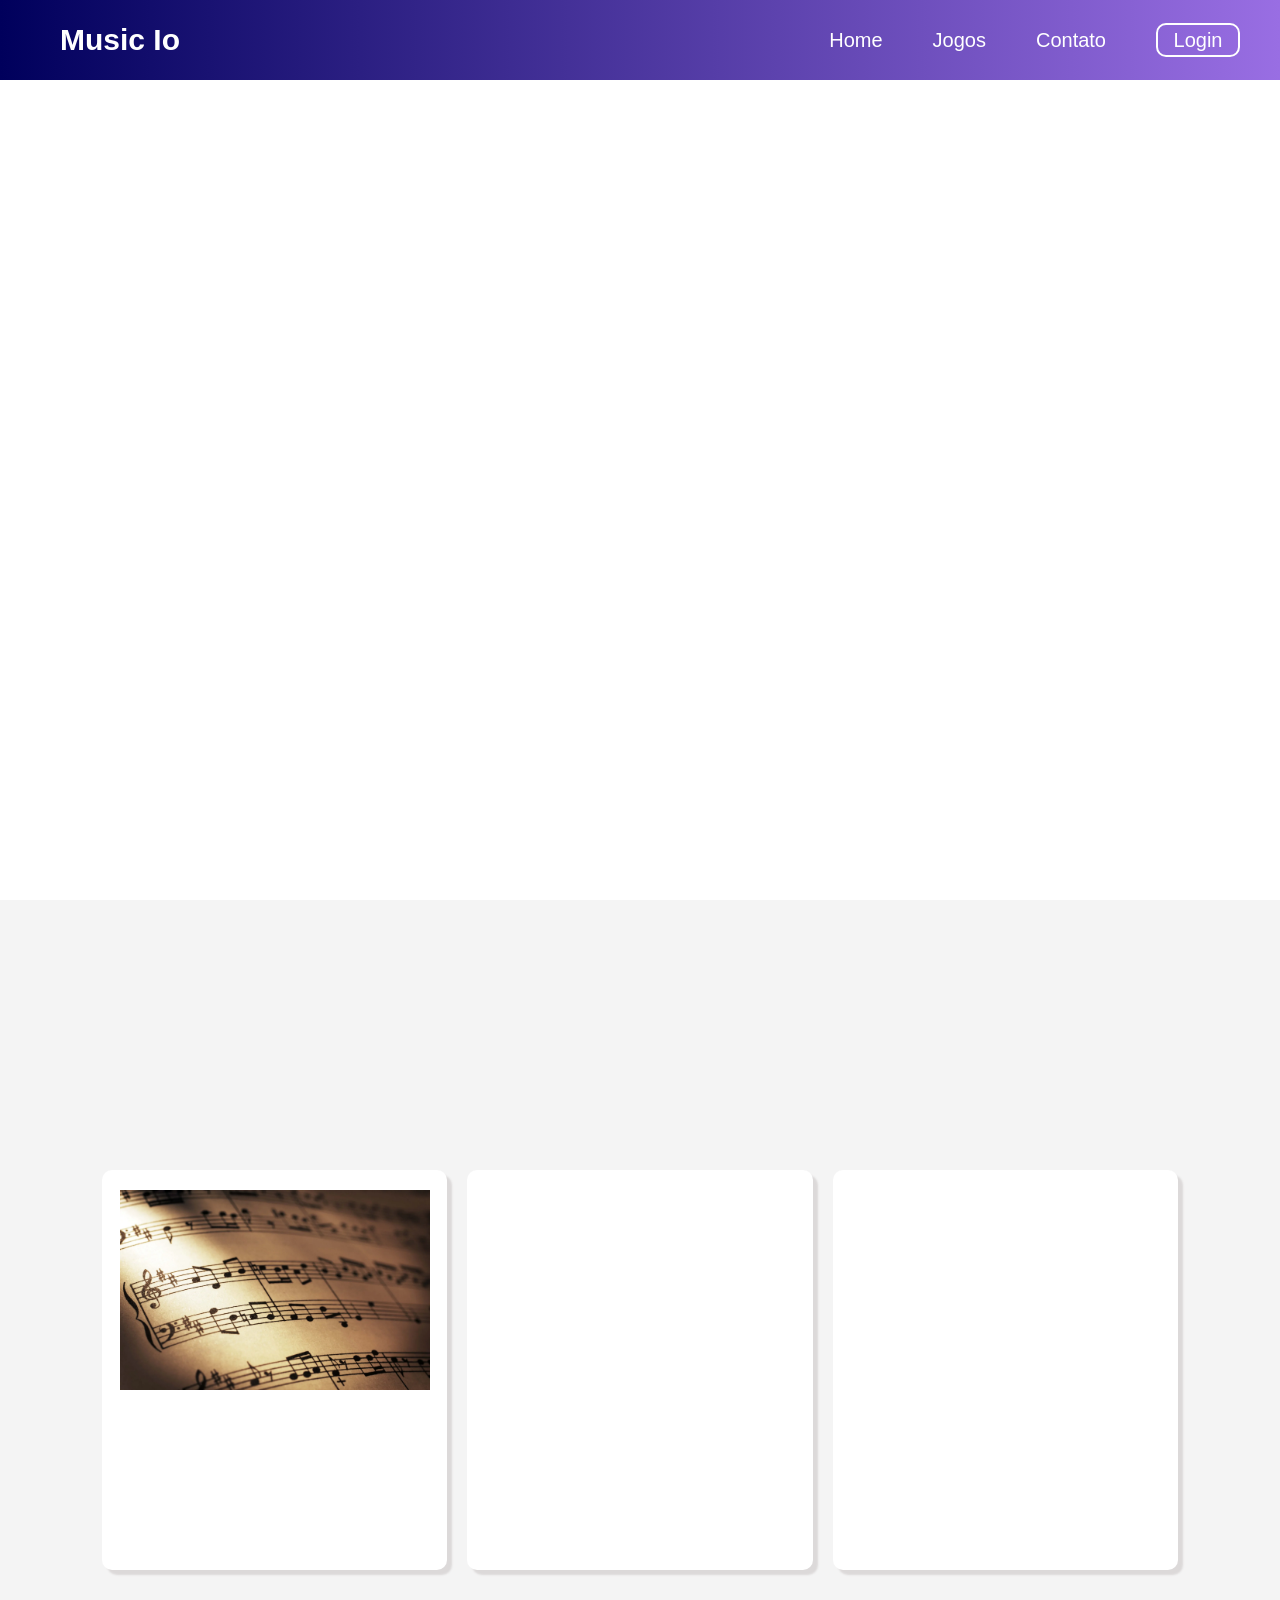
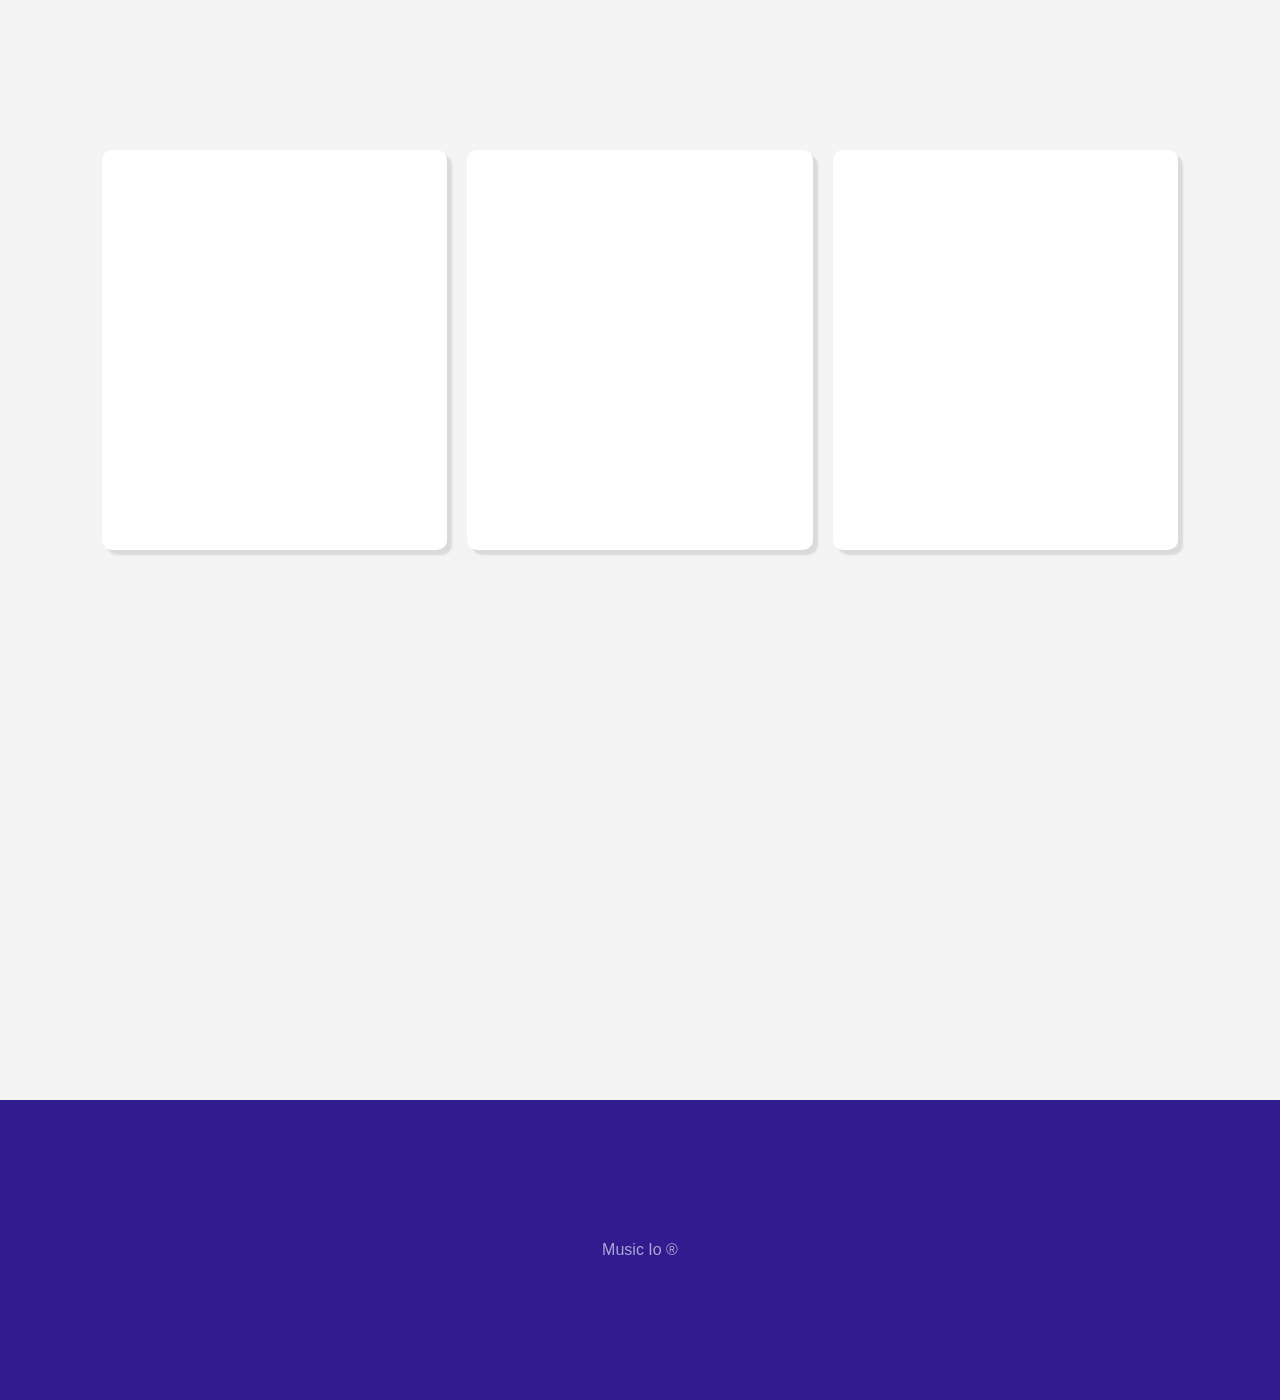
==== Muisc_Io/public/assents/index.html @ 6c70ef9f "Adicionando parte do Index com CSS" ====
<!DOCTYPE html>
<html lang="en">

<head>
    <meta charset="UTF-8">
    <meta name="viewport" content="width=device-width, initial-scale=1.0">
    <title>Document</title>
    <link rel="stylesheet" href="styles/index_style.css" />
</head>

<body>

    <div class="header">
        <div class="titulo">Music Io</div>
        <ul class="navbar">
            <li>
                <a href="">Home</a>
            </li>
            <li>
                <a href="">Jogos</a>
                </a>
            </li>
            <li>
                <a href="">Contato</a>
            </li>
            <li class="botaoLogin">
                <a href="">Login</a>
            </li>
        </ul>
    </div>

    <div class="banner">
        <div class="fraseBanner">
            <p>Tocar uma nota errada é <span>insignificante</span>; tocar sem paixão é <span>imperdoável</span></p>
            <a>- Beethoven</a>
        </div>
    </div>

    <div class="informations">

        <div class="container1">

            <div class="box caixa1"><img src="" alt="">
                <div class="imagem1"></div>
                <div class="tituloBox">
                    <!-- <p>O que é a Musica?</p>-->
                </div>
                <!--<div class="conteudo">A musica está presente em todos os momentos da vida! Aprenda e explore esse
                    universo!</div>-->
            </div>


            <div class="box caixa2"><img src="" alt=""></div>
            <div class="box caixa3"><img src="" alt=""></div>

        </div>

        <div class="container2">

            <div class="box caixa4"><img src="" alt=""></div>
            <div class="box caixa5"><img src="" alt=""></div>
            <div class="box caixa6"><img src="" alt=""></div>

        </div>
    </div>

    <div class="footer">Music Io ®</div>

</body>

</html>
---- Muisc_Io/public/assents/styles/index_style.css ----
* {

    margin: 0%;
    padding: 0%;
    font-family: Arial, Helvetica, sans-serif;
}

.header {
    display: flex;
    margin: 0;
    background-image: linear-gradient(to right, #00005c, #996ee3);
    /*Cor em Destaque: #583ac6*/
    width: 100%;
    justify-content: space-between;
    height: 80px;

    position: fixed;
}

.titulo {

    display: flex;
    justify-content: flex-start;
    font-size: 30px;
    color: white;
    font-weight: bold;
    align-items: center;
    padding-left: 60px;
}

.navbar {

    display: flex;
    flex-direction: row;
    align-items: center;
    padding-right: 40px;
    justify-content: space-between;
    gap: 50px;

    

}

.navbar a {

    color: white;

    text-decoration: none;
    font-size: 20px;
}

.navbar a:hover {

    transition: 0.5s;
    font-weight: bold;
    font-size: 22px;
}

.navbar li {

    list-style: none;

}

.botaoLogin {

    padding: 0;
    display: flex;
    align-items: center;
    justify-content: center;

    height: 30px;
    width: 80px;

    border: solid, 2px;
    border-color: white;
    border-radius: 10px;

}



/* Banner*/

.banner {
    display: flex;
    width: 100%;
    height: 100vh;

    background-image: url('../icons/images/performer-songwriter-singing-new-tracks-his-electro-acoustic-guitar.jpg');
    background-size: cover;
    background-position: center;

    align-items: center;
    justify-content: flex-start;

}

.fraseBanner {

    color: rgba(255, 255, 255, 0.923);
    font-size: 40px;
    padding: 40%;

}

.fraseBanner span {

    color: white;
    font-weight: bolder;
}

.fraseBanner a {
    display: flex;

    font-size: 18px;
    color: rgba(255, 255, 255, 0.81);

    justify-content: flex-start;

    margin-top: 10px;

}

/* conteudo*/

.informations {

    height: 200vh;
    padding-left: 8%;
    padding-right: 8%;
    background-color: #f2f2f2d6;

}

.container1, .container2 {
    display: flex;
    flex-direction: row;
    justify-content: space-between;
    gap: 20px;
    
}


.container1{

    padding-top: 30vh;
}
.container2{

    padding-top: 20vh;
}
.box {


    width: 450px;
    height: 400px;
    background-color: rgb(255, 255, 255);
    border-radius: 10px;
    box-shadow: 5px 5px 2px rgb(220, 217, 217);

}

.container1 :hover {

    transition: 0.5s;
    width: 480px;
    height: 430px;
    
}

.container2 :hover {

    transition: 0.5s;
    width: 480px;
    height: 430px;

}

.caixa1{
    
    display: flex;
    justify-content: center;
}

.imagem1{

    display: flex;
    background-image: url('../icons/images/o_que_e_musica.webp');
    background-size: cover;
    width: 90%;
    height: 50%;
    justify-content: center;    
    margin: 20px 5px 5px 5px;

}

.tituloBox{

    display: flex;
    align-items: flex-end;
    height: 40vh;

    color: black;
}

.footer {

    height: 300px;
    width: 100%;

    background-color: #301b8f;
    color: rgba(255, 255, 255, 0.607);

    display: flex;
    justify-content: center;
    align-items: center;
}

/*
    - Quiz
    - Ditado Ritmico
    - Adivinhe a nota
*/
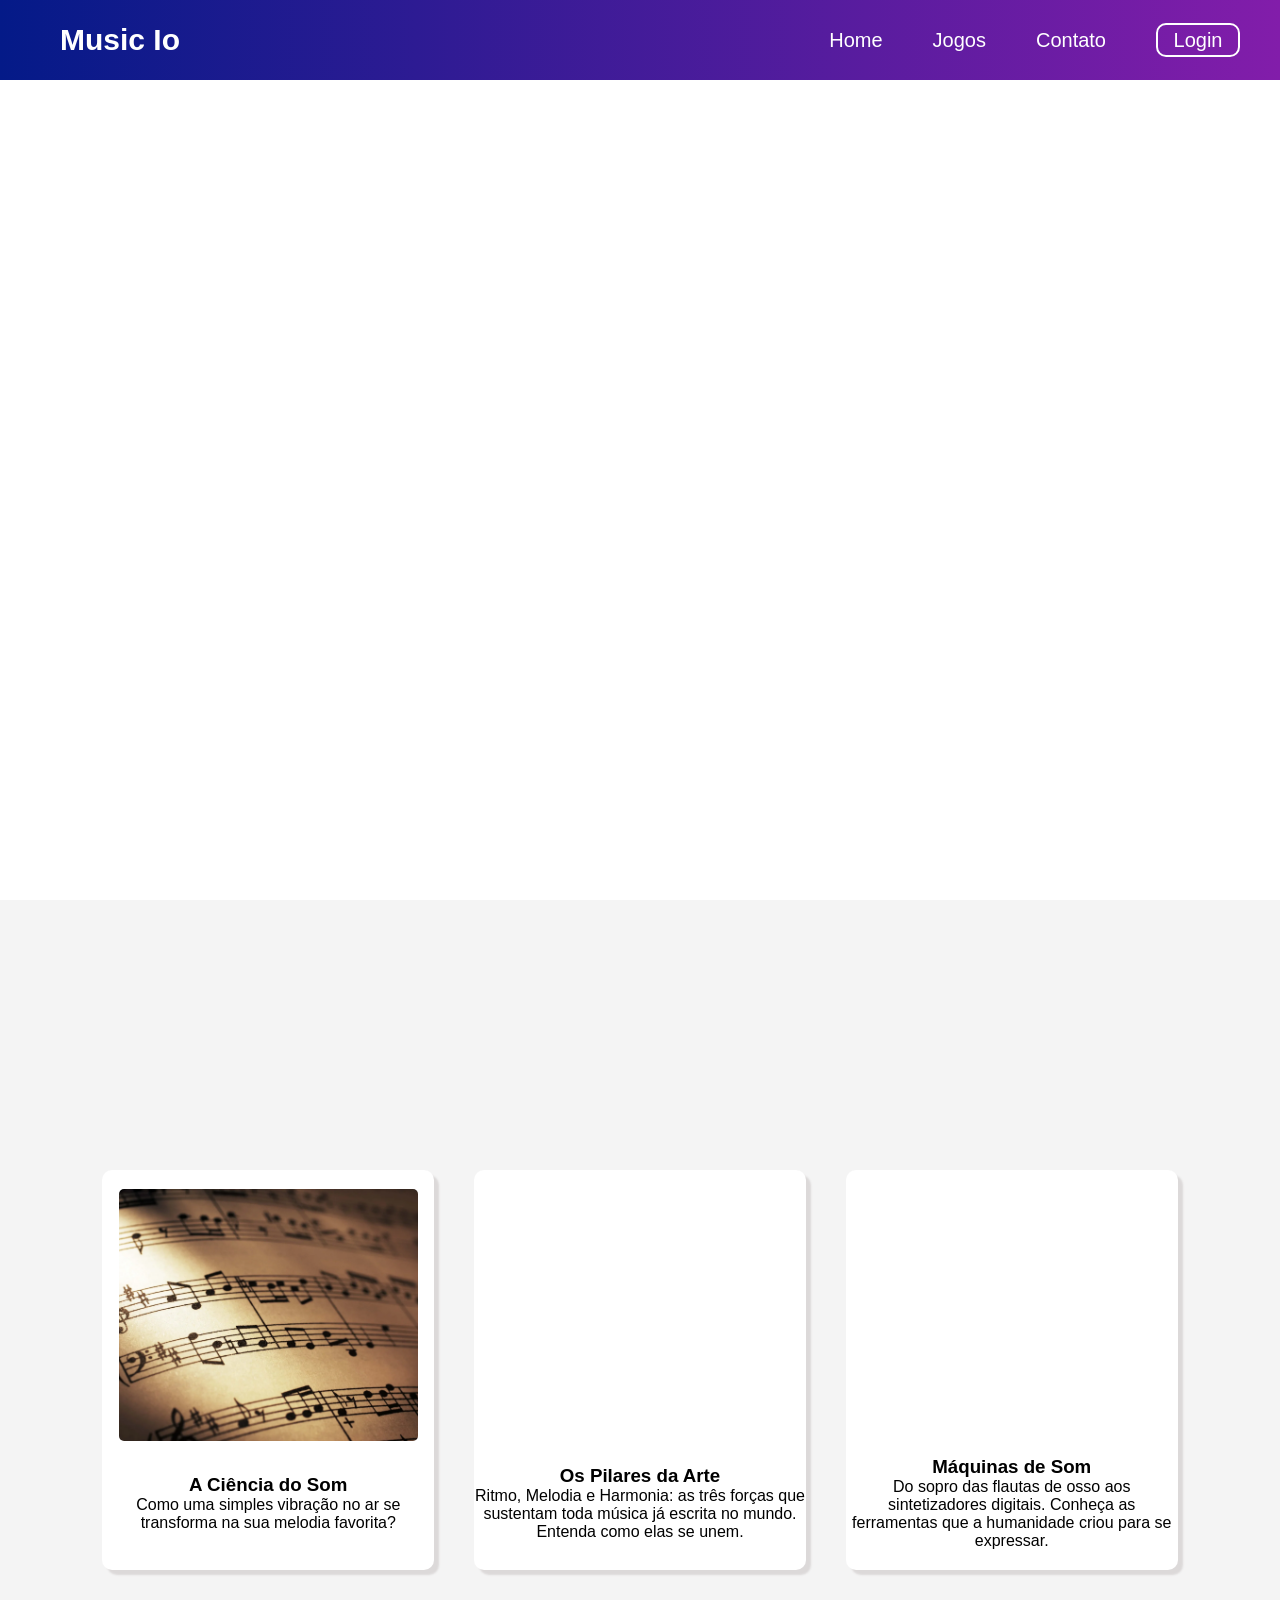
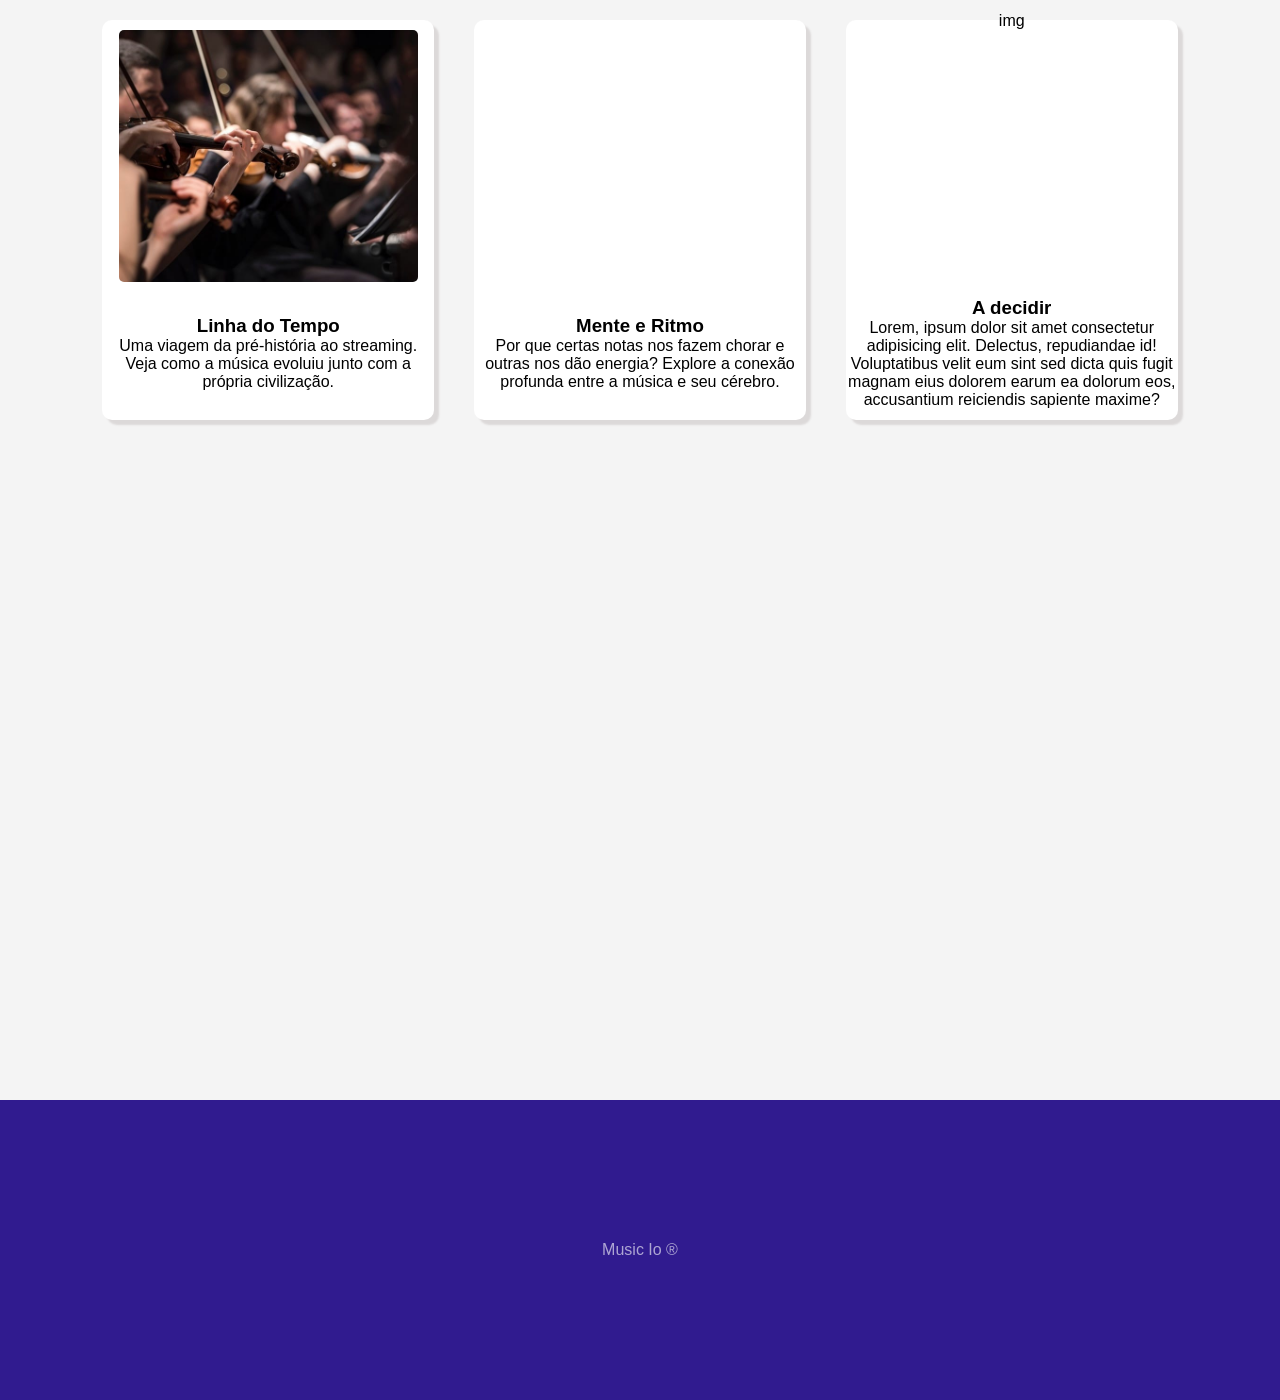
==== commit ca1ca28e: "Adicionando a estrutura das Boxes junto com os textos" ====
--- a/Muisc_Io/public/assents/index.html
+++ b/Muisc_Io/public/assents/index.html
@@ -40,26 +40,63 @@
 
         <div class="container1">
 
-            <div class="box caixa1"><img src="" alt="">
-                <div class="imagem1"></div>
-                <div class="tituloBox">
-                    <!-- <p>O que é a Musica?</p>-->
+            <div class="box caixa">
+                <div class="imagem">
+                    <img src="../assents/icons/images/o_que_e_musica.webp" alt="">
                 </div>
-                <!--<div class="conteudo">A musica está presente em todos os momentos da vida! Aprenda e explore esse
-                    universo!</div>-->
+                <div class="conteudo-box">
+                    <h3>A Ciência do Som</h3>
+                    <p>Como uma simples vibração no ar se transforma na sua melodia favorita?</p>
+                </div>
             </div>
 
 
-            <div class="box caixa2"><img src="" alt=""></div>
-            <div class="box caixa3"><img src="" alt=""></div>
+            <div class="box caixa">
+                <div class="imagem"></div>
+                <div class="conteudo-box">
+                    <h3>Os Pilares da Arte</h3>
+                    <p>Ritmo, Melodia e Harmonia: as três forças que sustentam toda música já escrita no mundo. Entenda como elas se unem.</p>
+                </div>
+            </div>
+
+
+            <div class="box caixa">
+                <div class="imagem"></div>
+                <div class="conteudo-box">
+                    <h3>Máquinas de Som</h3>
+                    <p>Do sopro das flautas de osso aos sintetizadores digitais. Conheça as ferramentas que a humanidade criou para se expressar.</p>
+                </div>
+            </div>
 
         </div>
 
         <div class="container2">
 
-            <div class="box caixa4"><img src="" alt=""></div>
-            <div class="box caixa5"><img src="" alt=""></div>
-            <div class="box caixa6"><img src="" alt=""></div>
+            <div class="box caixa">
+                <div class="imagem"><img src="../assents/icons/images/a-evolucao-da-musica-pela-historia-20221007143620.jpg.jpg" alt=""></div>
+                <div class="conteudo-box">
+                    <h3>Linha do Tempo</h3>
+                    <p>Uma viagem da pré-história ao streaming. Veja como a música evoluiu junto com a própria civilização.</p>
+                </div>
+            </div>
+
+
+            <div class="box caixa">
+                <div class="imagem"></div>
+                <div class="conteudo-box">
+                    <h3>Mente e Ritmo</h3>
+                    <p>Por que certas notas nos fazem chorar e outras nos dão energia? Explore a conexão profunda entre a música e seu cérebro.</p>
+                </div>
+            </div>
+
+
+            <div class="box caixa">
+                <div class="imagem">img</div>
+                <div class="conteudo-box">
+                    <h3>A decidir</h3>
+                    <p>Lorem, ipsum dolor sit amet consectetur adipisicing elit. Delectus, repudiandae id! Voluptatibus velit eum sint sed dicta quis fugit magnam eius dolorem earum ea dolorum eos, accusantium reiciendis sapiente maxime?</p>
+                </div>
+            </div>
 
         </div>
     </div>
--- a/Muisc_Io/public/assents/styles/index_style.css
+++ b/Muisc_Io/public/assents/styles/index_style.css
@@ -8,13 +8,15 @@
 .header {
     display: flex;
     margin: 0;
-    background-image: linear-gradient(to right, #00005c, #996ee3);
+    background-image: linear-gradient(to left, #821daa, #041a88);
     /*Cor em Destaque: #583ac6*/
     width: 100%;
     justify-content: space-between;
     height: 80px;
 
     position: fixed;
+    z-index: 999;
+    /*define a ordem de profundidade dos elementos*/
 }
 
 .titulo {
@@ -37,7 +39,7 @@
     justify-content: space-between;
     gap: 50px;
 
-    
+
 
 }
 
@@ -133,76 +135,88 @@
 
 }
 
-.container1, .container2 {
+.container1,
+.container2 {
     display: flex;
     flex-direction: row;
     justify-content: space-between;
-    gap: 20px;
+    gap: 40px;
+
+}
+
+
+.container1 {
+
+    padding-top: 30vh;
+}
+
+.container2 {
+
     
-}
-
-
-.container1{
-
-    padding-top: 30vh;
-}
-.container2{
-
-    padding-top: 20vh;
-}
+    padding-top: 50px;
+}
+
 .box {
 
-
+    display: flex;
+    flex-direction: column;
+    align-items: center;
     width: 450px;
     height: 400px;
     background-color: rgb(255, 255, 255);
     border-radius: 10px;
     box-shadow: 5px 5px 2px rgb(220, 217, 217);
-
-}
-
-.container1 :hover {
-
-    transition: 0.5s;
-    width: 480px;
-    height: 430px;
+    transition: all 0.5s ease-in-out;
+
+
+
+}
+
+.container1 .box:hover,
+.container2 .box:hover {
+
+
+    transform: scale(1.10);
+    box-shadow: 10px 10px 15px rgba(0, 0, 0, 0.1);
+
+}
+
+.caixa {
+
+    display: flex;
+    justify-content: center;
+}
+
+.imagem{
+
+    display: flex;
+    background-size: cover;
+    width: 95%;
+    min-height: 70%;
+    justify-content: center;
+    margin: 0px 5px 5px 5px;
     
-}
-
-.container2 :hover {
-
-    transition: 0.5s;
-    width: 480px;
-    height: 430px;
-
-}
-
-.caixa1{
+
+}
+
+.imagem img {
+    width: 95%;
+    height: 90%;
+    object-fit: cover;
+    border-radius: 5px;
+    }
+
+
+.conteudo-box {
+    display: flex;
+    justify-content: center;
+    align-items: center;
+    text-align: center;
+    flex-direction: column;
     
-    display: flex;
-    justify-content: center;
-}
-
-.imagem1{
-
-    display: flex;
-    background-image: url('../icons/images/o_que_e_musica.webp');
-    background-size: cover;
-    width: 90%;
-    height: 50%;
-    justify-content: center;    
-    margin: 20px 5px 5px 5px;
-
-}
-
-.tituloBox{
-
-    display: flex;
-    align-items: flex-end;
-    height: 40vh;
-
-    color: black;
-}
+    padding-bottom: 20px;
+}
+
 
 .footer {
 
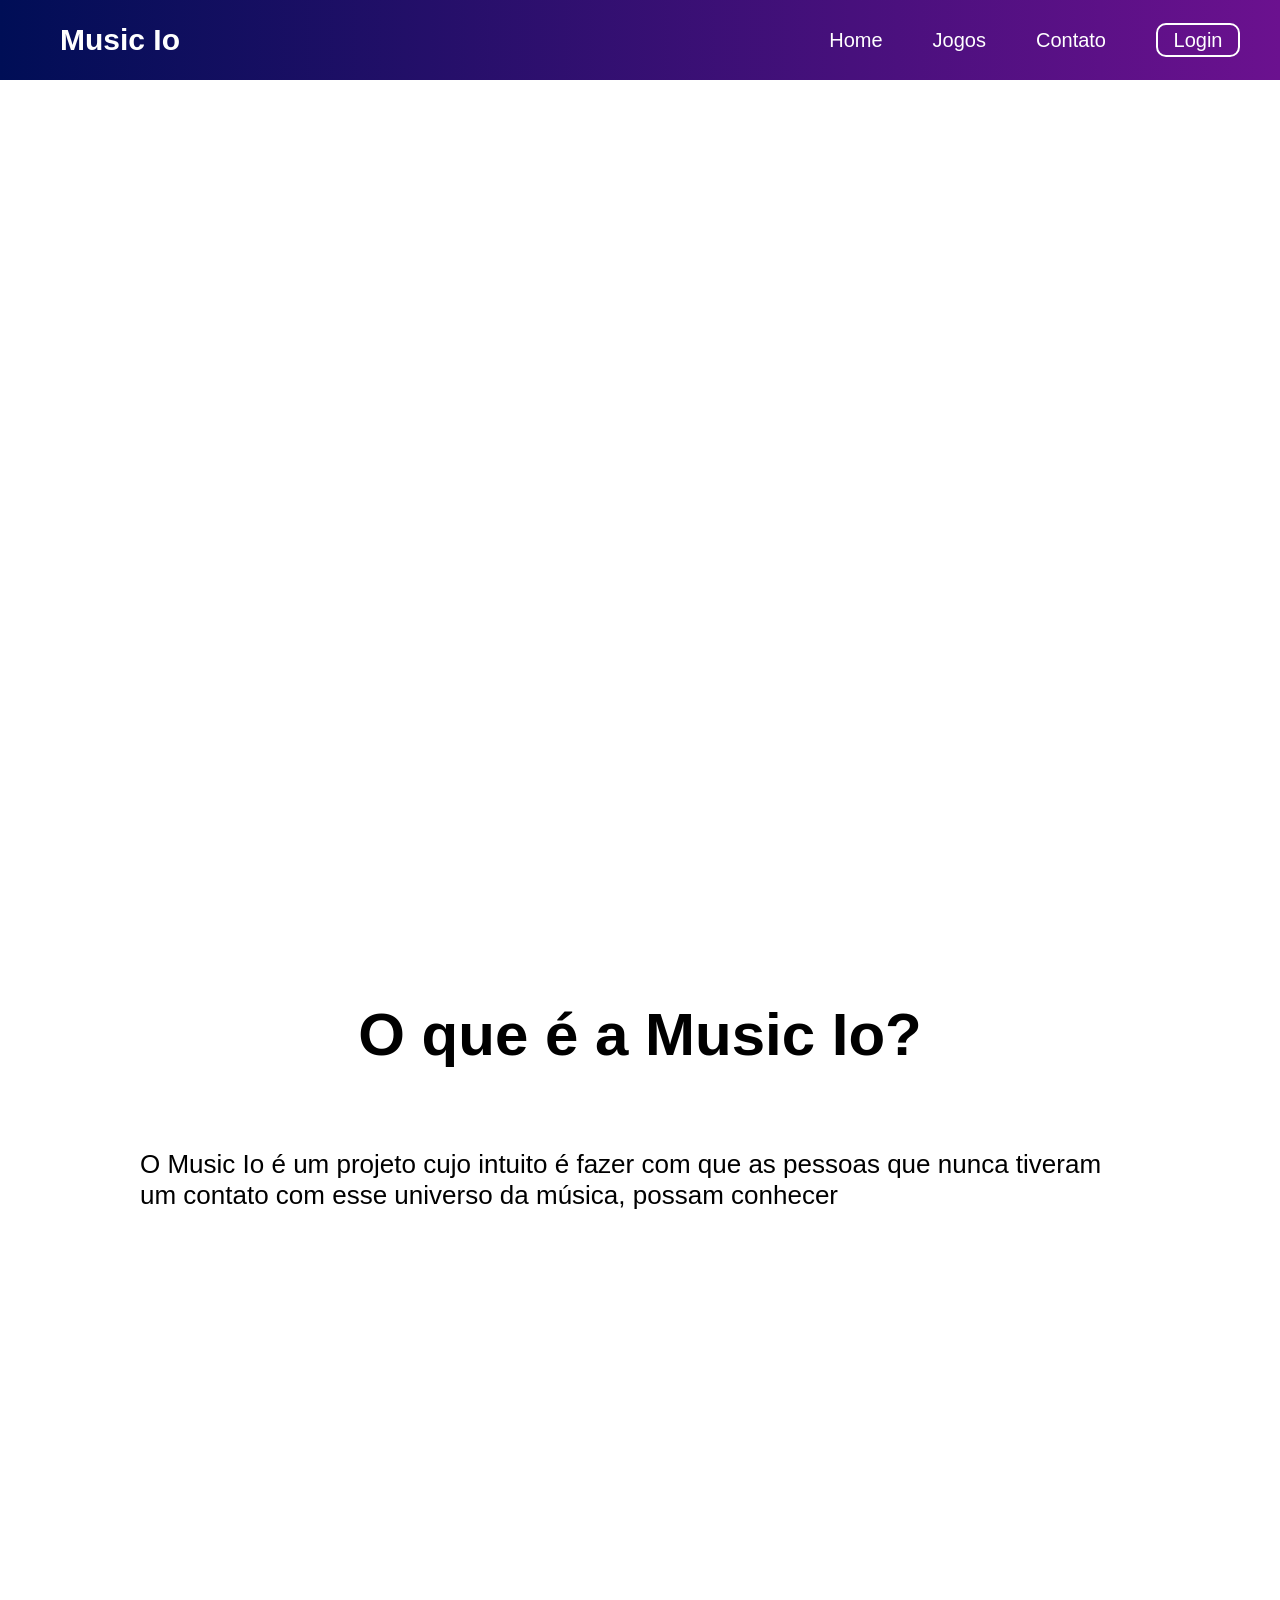
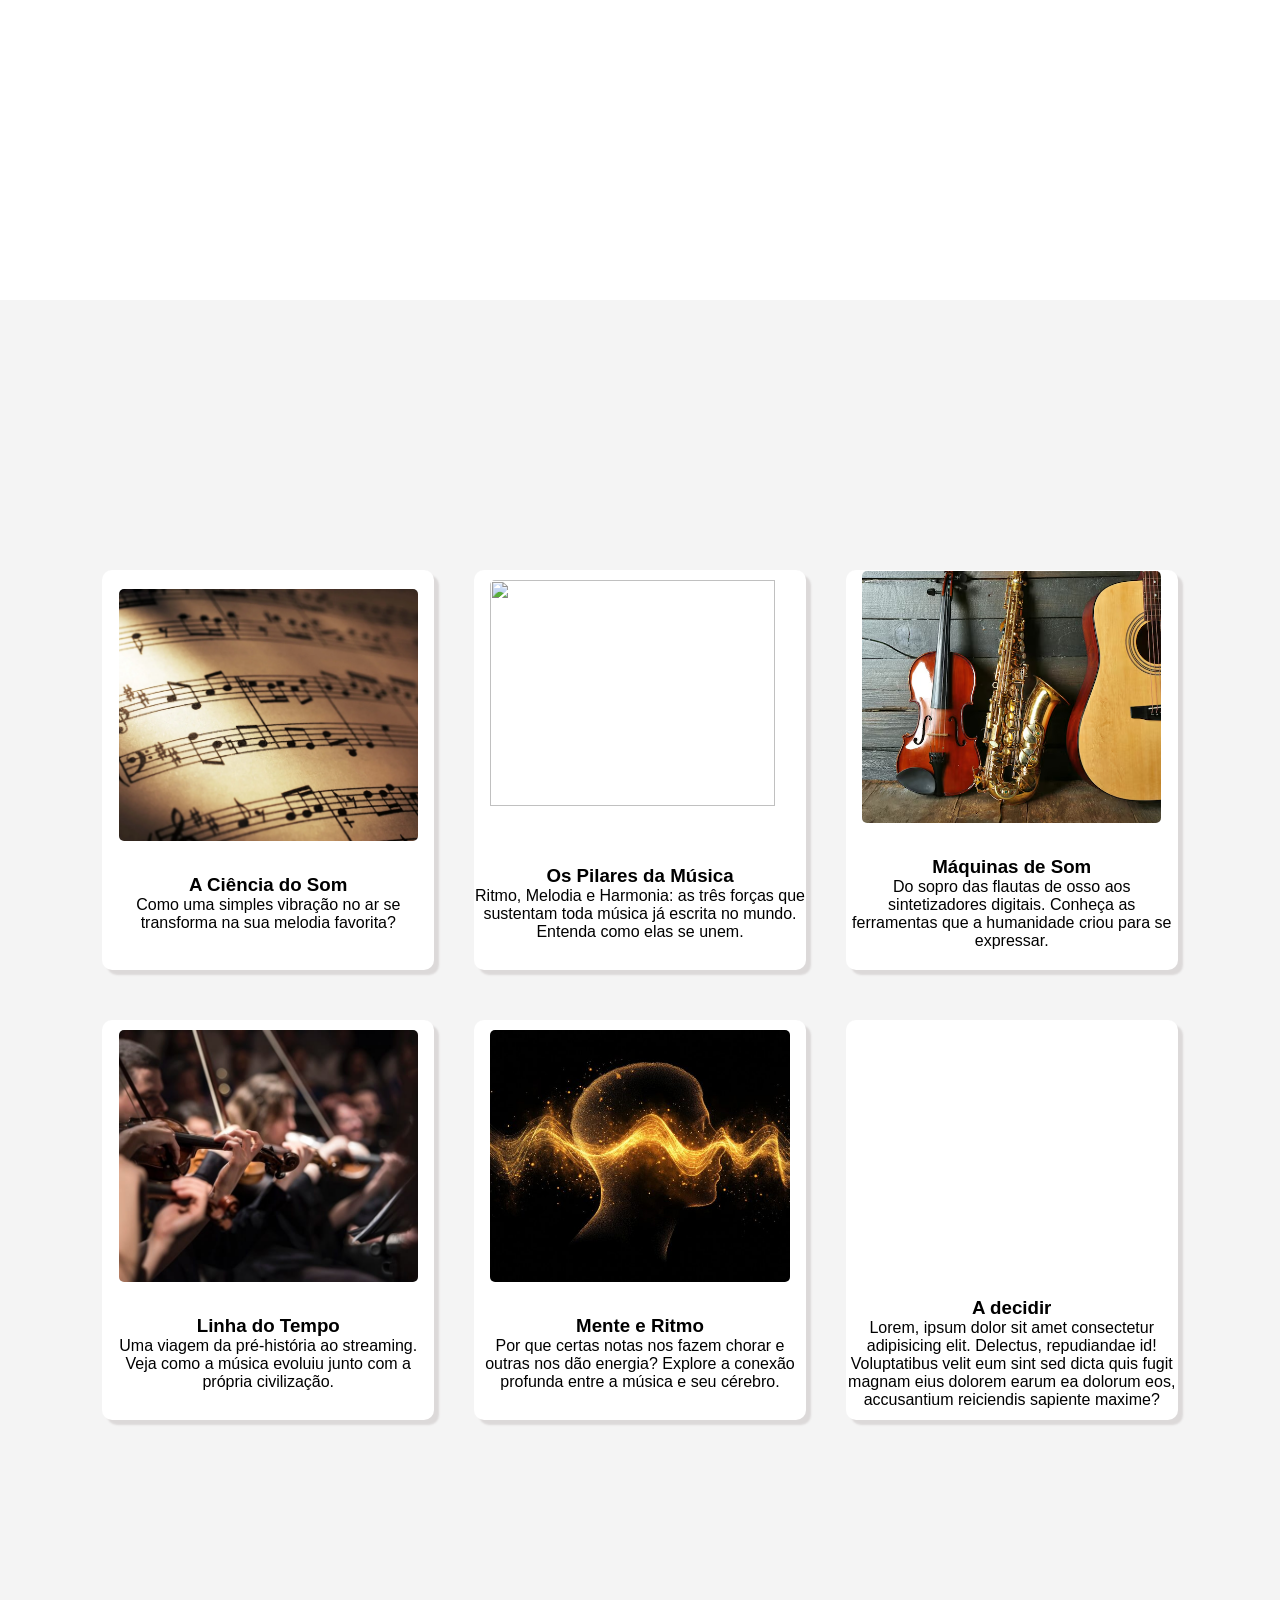
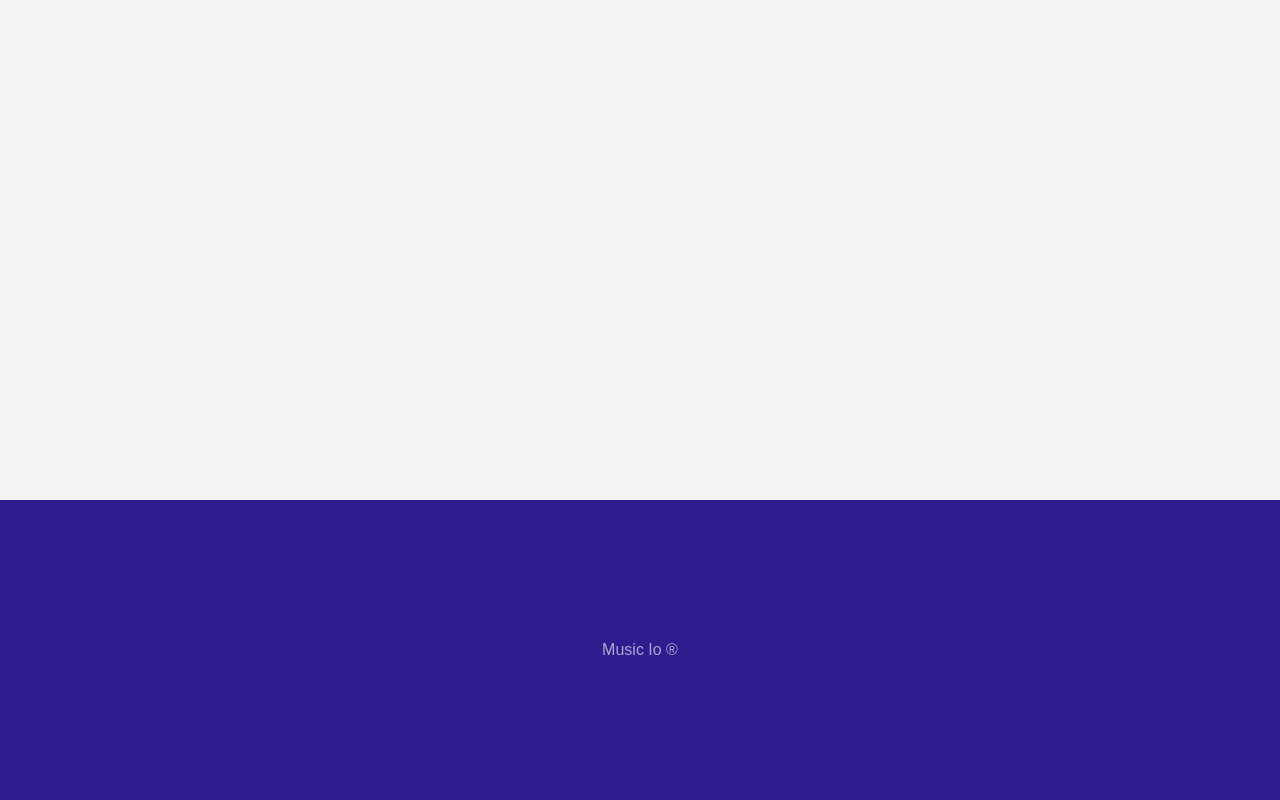
==== commit 9f31b9a1: "Adicionando a Documentação e o protótipo da tela Login e Cadastro" ====
--- a/Muisc_Io/public/assents/index.html
+++ b/Muisc_Io/public/assents/index.html
@@ -9,6 +9,8 @@
 </head>
 
 <body>
+
+    <!-- Header -->
 
     <div class="header">
         <div class="titulo">Music Io</div>
@@ -24,7 +26,7 @@
                 <a href="">Contato</a>
             </li>
             <li class="botaoLogin">
-                <a href="">Login</a>
+                <a href="../assents/login.html">Login</a>
             </li>
         </ul>
     </div>
@@ -35,6 +37,15 @@
             <a>- Beethoven</a>
         </div>
     </div>
+
+    <div class="container-introducao">
+        <div class="introducao">
+            <h1>O que é a Music Io?</h1>
+            <p>O Music Io é um projeto cujo intuito é fazer com que as pessoas que nunca tiveram um contato com esse universo da música, possam conhecer </p>
+        </div>
+    </div>
+
+    <!-- Boxes -->
 
     <div class="informations">
 
@@ -52,10 +63,53 @@
 
 
             <div class="box caixa">
-                <div class="imagem"></div>
+                <div class="imagem"><img src="../assents/icons/images/trumpet-sheet-music-near-drink-notepad.jpg"
+                        alt=""></div>
                 <div class="conteudo-box">
-                    <h3>Os Pilares da Arte</h3>
-                    <p>Ritmo, Melodia e Harmonia: as três forças que sustentam toda música já escrita no mundo. Entenda como elas se unem.</p>
+                    <h3>Os Pilares da Música</h3>
+                    <p>Ritmo, Melodia e Harmonia: as três forças que sustentam toda música já escrita no mundo. Entenda
+                        como elas se unem.</p>
+                </div>
+            </div>
+
+
+            <div class="box caixa">
+                <div class="imagem"><img
+                        src="../assents/icons/images/visao-aproximada-de-instrumentos-musicais-em-fundo-de-madeira_392895-257550.avif"
+                        alt=""></div>
+                <div class="conteudo-box">
+                    <h3>Máquinas de Som</h3>
+                    <p>Do sopro das flautas de osso aos sintetizadores digitais. Conheça as ferramentas que a humanidade
+                        criou para se expressar.</p>
+                </div>
+            </div>
+
+        </div>
+
+        <!-- container2 -->
+
+        <div class="container2">
+
+            <div class="box caixa">
+                <div class="imagem"><img
+                        src="../assents/icons/images/a-evolucao-da-musica-pela-historia-20221007143620.jpg.jpg" alt="">
+                </div>
+                <div class="conteudo-box">
+                    <h3>Linha do Tempo</h3>
+                    <p>Uma viagem da pré-história ao streaming. Veja como a música evoluiu junto com a própria
+                        civilização.</p>
+                </div>
+            </div>
+
+
+            <div class="box caixa">
+                <div class="imagem"><img
+                        src="../assents/icons/images/interface-digital-do-cerebro-processamento-cognitivo-feedback-e-transmissao-de-neurofeedback-uma-cabeca-humana-g_981101-117310.jpg"
+                        alt=""></div>
+                <div class="conteudo-box">
+                    <h3>Mente e Ritmo</h3>
+                    <p>Por que certas notas nos fazem chorar e outras nos dão energia? Explore a conexão profunda entre
+                        a música e seu cérebro.</p>
                 </div>
             </div>
 
@@ -63,44 +117,18 @@
             <div class="box caixa">
                 <div class="imagem"></div>
                 <div class="conteudo-box">
-                    <h3>Máquinas de Som</h3>
-                    <p>Do sopro das flautas de osso aos sintetizadores digitais. Conheça as ferramentas que a humanidade criou para se expressar.</p>
-                </div>
-            </div>
-
-        </div>
-
-        <div class="container2">
-
-            <div class="box caixa">
-                <div class="imagem"><img src="../assents/icons/images/a-evolucao-da-musica-pela-historia-20221007143620.jpg.jpg" alt=""></div>
-                <div class="conteudo-box">
-                    <h3>Linha do Tempo</h3>
-                    <p>Uma viagem da pré-história ao streaming. Veja como a música evoluiu junto com a própria civilização.</p>
-                </div>
-            </div>
-
-
-            <div class="box caixa">
-                <div class="imagem"></div>
-                <div class="conteudo-box">
-                    <h3>Mente e Ritmo</h3>
-                    <p>Por que certas notas nos fazem chorar e outras nos dão energia? Explore a conexão profunda entre a música e seu cérebro.</p>
-                </div>
-            </div>
-
-
-            <div class="box caixa">
-                <div class="imagem">img</div>
-                <div class="conteudo-box">
                     <h3>A decidir</h3>
-                    <p>Lorem, ipsum dolor sit amet consectetur adipisicing elit. Delectus, repudiandae id! Voluptatibus velit eum sint sed dicta quis fugit magnam eius dolorem earum ea dolorum eos, accusantium reiciendis sapiente maxime?</p>
+                    <p>Lorem, ipsum dolor sit amet consectetur adipisicing elit. Delectus, repudiandae id! Voluptatibus
+                        velit eum sint sed dicta quis fugit magnam eius dolorem earum ea dolorum eos, accusantium
+                        reiciendis sapiente maxime?</p>
                 </div>
             </div>
 
         </div>
     </div>
 
+    <!-- Footer -->
+
     <div class="footer">Music Io ®</div>
 
 </body>
--- a/Muisc_Io/public/assents/styles/index_style.css
+++ b/Muisc_Io/public/assents/styles/index_style.css
@@ -8,7 +8,7 @@
 .header {
     display: flex;
     margin: 0;
-    background-image: linear-gradient(to left, #821daa, #041a88);
+    background-image: linear-gradient(to left, #6b118f, #000e56);
     /*Cor em Destaque: #583ac6*/
     width: 100%;
     justify-content: space-between;
@@ -40,7 +40,6 @@
     gap: 50px;
 
 
-
 }
 
 .navbar a {
@@ -82,6 +81,7 @@
 
 
 
+
 /* Banner*/
 
 .banner {
@@ -123,6 +123,40 @@
     margin-top: 10px;
 
 }
+
+/*Introdução*/
+
+.container-introducao {
+
+    margin: 100px;
+    
+    
+}
+.introducao {
+
+    height: 800px;
+    width: 100%;
+    background-color: white;
+    
+}
+
+.introducao h1{
+
+    text-align: center;
+    font-size: 60px;
+   
+}
+
+.introducao p{
+
+    margin: 40px;
+    margin-top: 80px;
+    font-size: 26px;
+    text-align: start;
+}
+
+
+
 
 /* conteudo*/
 
@@ -133,6 +167,7 @@
     padding-right: 8%;
     background-color: #f2f2f2d6;
 
+
 }
 
 .container1,
@@ -152,7 +187,7 @@
 
 .container2 {
 
-    
+
     padding-top: 50px;
 }
 
@@ -175,7 +210,6 @@
 .container1 .box:hover,
 .container2 .box:hover {
 
-
     transform: scale(1.10);
     box-shadow: 10px 10px 15px rgba(0, 0, 0, 0.1);
 
@@ -187,7 +221,7 @@
     justify-content: center;
 }
 
-.imagem{
+.imagem {
 
     display: flex;
     background-size: cover;
@@ -195,7 +229,6 @@
     min-height: 70%;
     justify-content: center;
     margin: 0px 5px 5px 5px;
-    
 
 }
 
@@ -204,8 +237,7 @@
     height: 90%;
     object-fit: cover;
     border-radius: 5px;
-    }
-
+}
 
 .conteudo-box {
     display: flex;
@@ -213,10 +245,13 @@
     align-items: center;
     text-align: center;
     flex-direction: column;
-    
+
     padding-bottom: 20px;
 }
 
+
+
+/*Footer*/
 
 .footer {
 
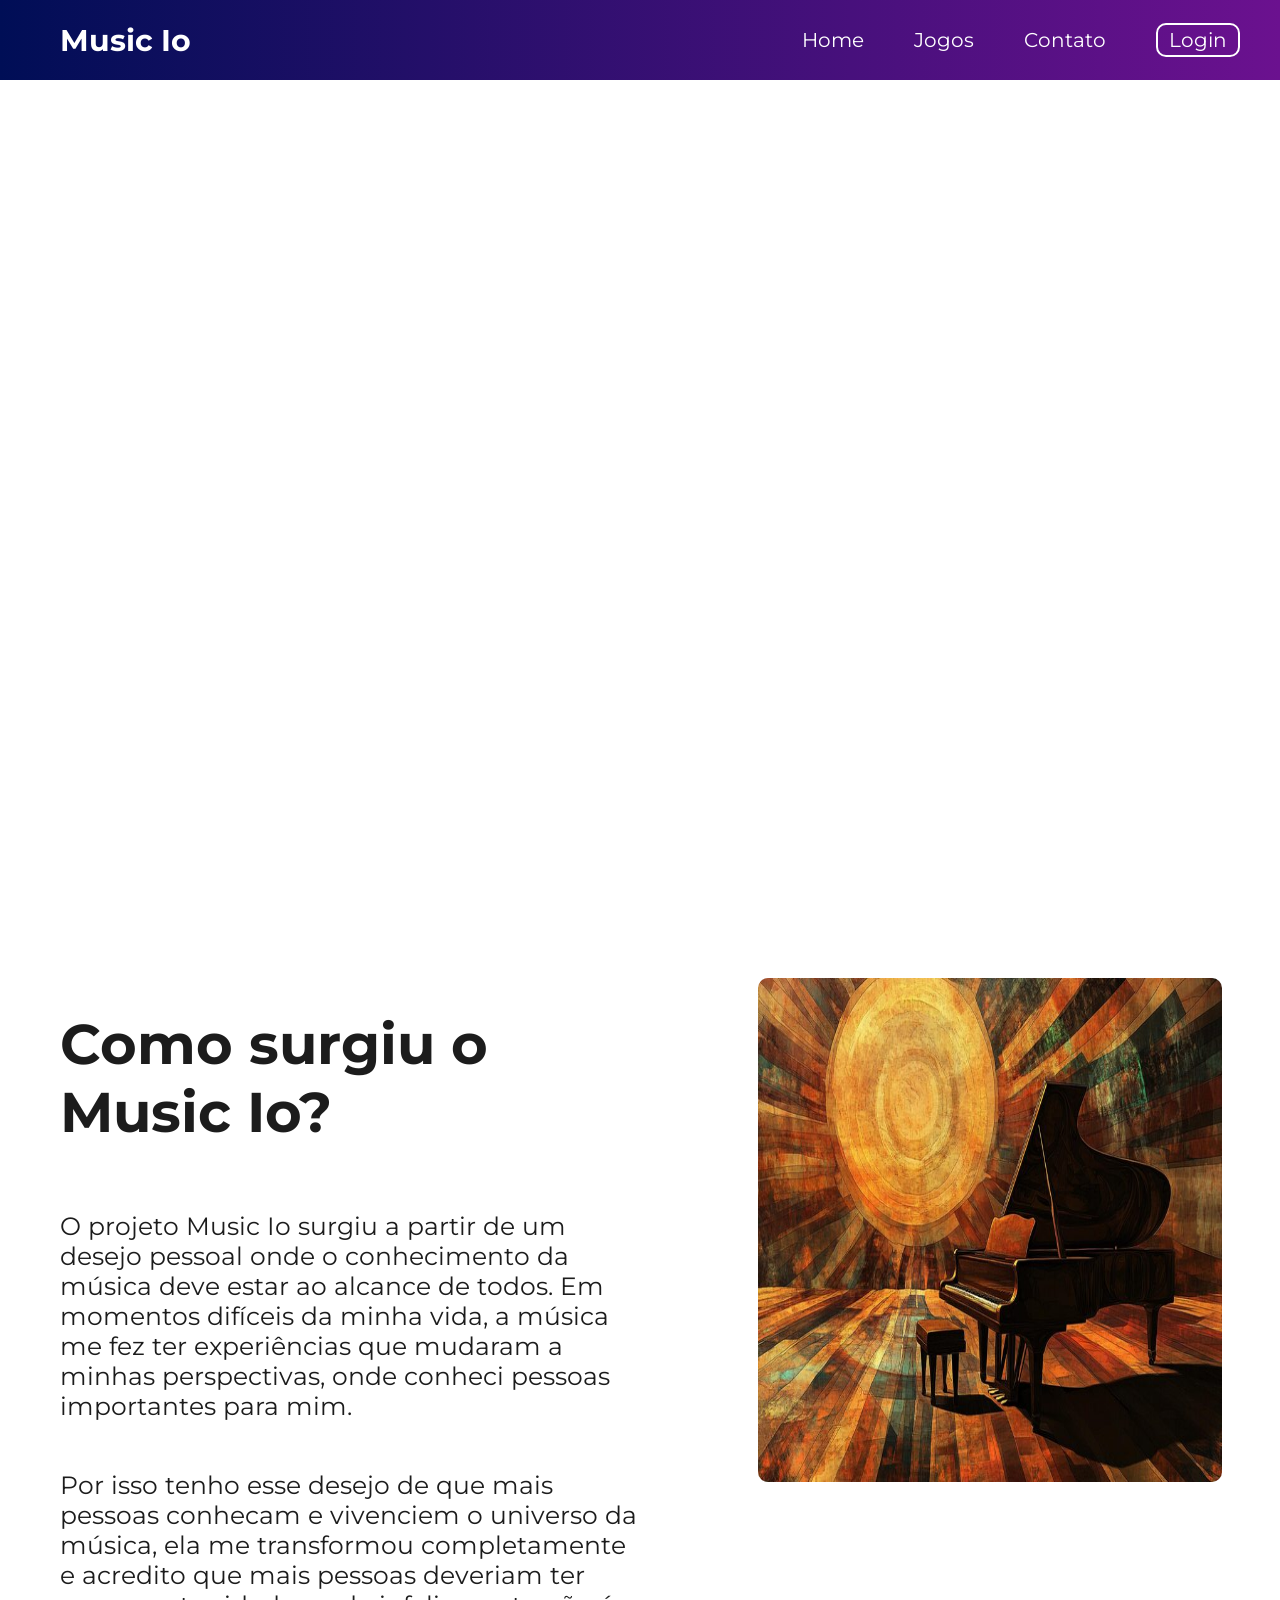
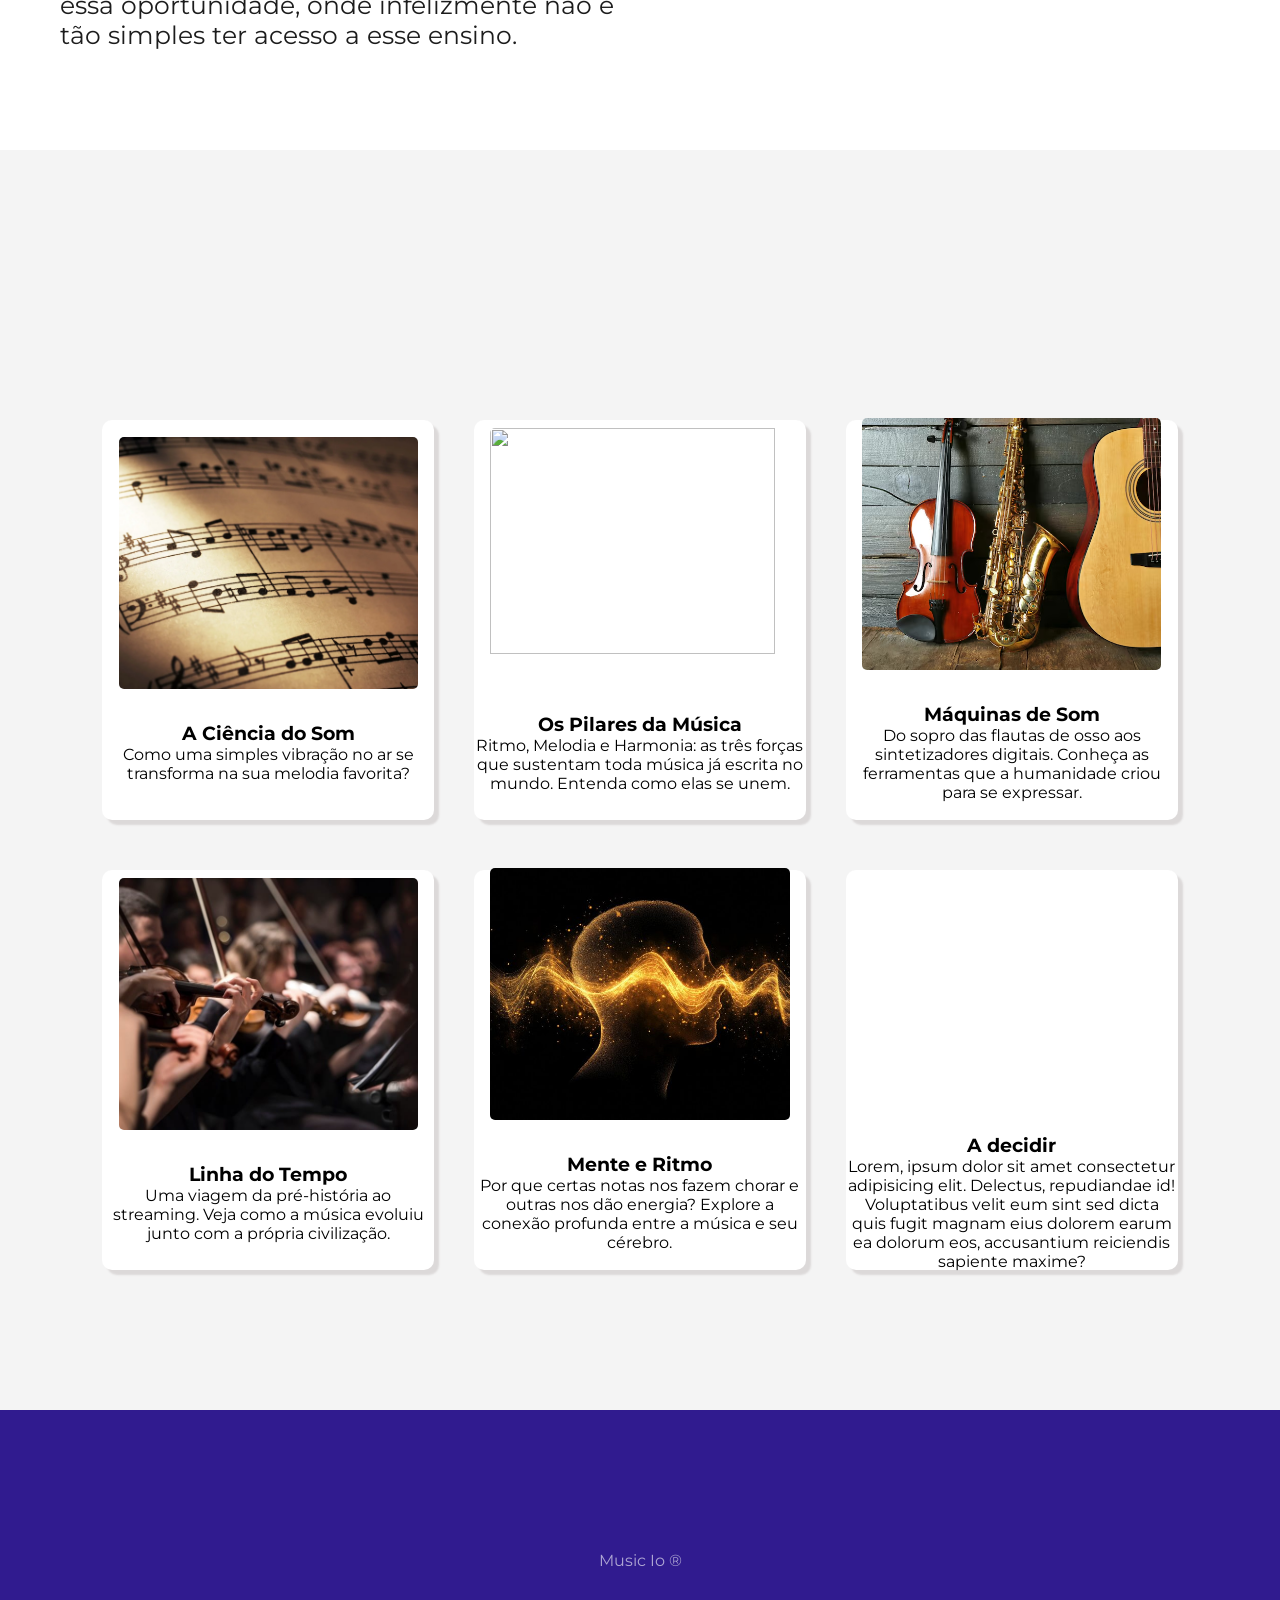
==== commit de45bd35: "Implementando uma parte da Introdução" ====
--- a/Muisc_Io/public/assents/index.html
+++ b/Muisc_Io/public/assents/index.html
@@ -6,6 +6,12 @@
     <meta name="viewport" content="width=device-width, initial-scale=1.0">
     <title>Document</title>
     <link rel="stylesheet" href="styles/index_style.css" />
+
+    <link rel="preconnect" href="https://fonts.googleapis.com">
+    <link rel="preconnect" href="https://fonts.gstatic.com" crossorigin>
+    <link href="https://fonts.googleapis.com/css2?family=Montserrat:ital,wght@0,100..900;1,100..900&display=swap"
+        rel="stylesheet">
+
 </head>
 
 <body>
@@ -33,16 +39,43 @@
 
     <div class="banner">
         <div class="fraseBanner">
-            <p>Tocar uma nota errada é <span>insignificante</span>; tocar sem paixão é <span>imperdoável</span></p>
+            <p>Tocar uma nota <br>
+                errada é <br>
+                <span>insignificante</span>;<br>
+                tocar sem paixão é <br>
+                <span>imperdoável</span>
+            </p>
             <a>- Beethoven</a>
         </div>
     </div>
 
+    <div class="espacamento"></div>
+
     <div class="container-introducao">
         <div class="introducao">
-            <h1>O que é a Music Io?</h1>
-            <p>O Music Io é um projeto cujo intuito é fazer com que as pessoas que nunca tiveram um contato com esse universo da música, possam conhecer </p>
+            <div class="introducao-titulo">
+                <h1>Como surgiu o Music Io?</h1>
+            </div>
+            <div class="introducao-texto">
+                <p>
+                    O projeto Music Io surgiu a partir de um desejo pessoal onde o conhecimento da música deve
+                    estar ao alcance de todos. Em momentos difíceis da minha vida, a música me fez ter
+                    experiências que mudaram a minhas perspectivas, onde conheci pessoas importantes para mim.
+                </p>
+                <br>
+                <p>
+                    Por isso tenho esse desejo de que mais pessoas conhecam e vivenciem o universo da música,
+                    ela me transformou completamente e acredito que mais pessoas deveriam ter essa oportunidade,
+                    onde infelizmente não é tão simples ter acesso a esse ensino.
+                </p>
+            </div>
         </div>
+        <div class="imgIntrod">
+
+            <img src="../assents/icons/images/piano.jpg" alt="">
+
+        </div>
+
     </div>
 
     <!-- Boxes -->
--- a/Muisc_Io/public/assents/styles/index_style.css
+++ b/Muisc_Io/public/assents/styles/index_style.css
@@ -1,8 +1,10 @@
+@import url('"https://fonts.googleapis.com/css2?family=Montserrat:ital,wght@0,100..900;1,100..900&display=swap"');
+
 * {
 
     margin: 0%;
     padding: 0%;
-    font-family: Arial, Helvetica, sans-serif;
+    font-family: 'montserrat', sans-serif
 }
 
 .header {
@@ -94,15 +96,20 @@
     background-position: center;
 
     align-items: center;
-    justify-content: flex-start;
+    justify-content: center;
 
 }
 
 .fraseBanner {
 
+    max-width: 800px;
+    /*Define limite de largura*/
+    width: fit-content;
+
+    text-align: start;
     color: rgba(255, 255, 255, 0.923);
-    font-size: 40px;
-    padding: 40%;
+
+    font-size: 44px;
 
 }
 
@@ -113,46 +120,100 @@
 }
 
 .fraseBanner a {
-    display: flex;
-
-    font-size: 18px;
+
+    font-size: 24px;
     color: rgba(255, 255, 255, 0.81);
-
-    justify-content: flex-start;
-
-    margin-top: 10px;
-
+    padding: 0 20px;
+    text-align: start;
+
+
+
+
+}
+
+.espacamento{
+
+    height: 50px;
+    background-color: white;
 }
 
 /*Introdução*/
 
 .container-introducao {
 
-    margin: 100px;
-    
-    
-}
+    display: flex;
+
+    height: 800px;
+    width: 100%;
+
+}
+
 .introducao {
-
-    height: 800px;
-    width: 100%;
-    background-color: white;
-    
-}
-
-.introducao h1{
-
-    text-align: center;
-    font-size: 60px;
-   
-}
-
-.introducao p{
-
-    margin: 40px;
-    margin-top: 80px;
-    font-size: 26px;
-    text-align: start;
+    display: flex;
+    flex-direction: column;
+
+    width: 50%;
+    height: 70%;
+    margin: 60px;
+    
+    align-items: center;
+    
+
+}
+
+.introducao-titulo {
+    
+    display: block;
+    width: 100%;
+
+    font-size: 28px;
+    margin-bottom: 65px;
+
+    color: #000000e3;
+
+}
+
+.introducao-texto {
+
+    display: block;
+
+    height: 40%;
+    width: 100%;
+    
+    flex-direction: column;
+    
+}
+
+
+.introducao p {
+    
+    font-size: 25px;
+    color: #000000e3;
+
+    margin-bottom: 30px;
+}
+
+.imgIntrod{
+    
+    display: flex;
+    justify-content: center;
+    align-items: center;
+    
+    width: 50%;
+    height: 70%;
+}
+
+.imgIntrod img{
+    
+    background-position: center;
+    background-size: cover;
+    align-items: center;
+
+    border-radius: 10px;
+
+    height: 90%;
+    width: 80%;
+    
 }
 
 
@@ -162,7 +223,7 @@
 
 .informations {
 
-    height: 200vh;
+    height: 140vh;
     padding-left: 8%;
     padding-right: 8%;
     background-color: #f2f2f2d6;
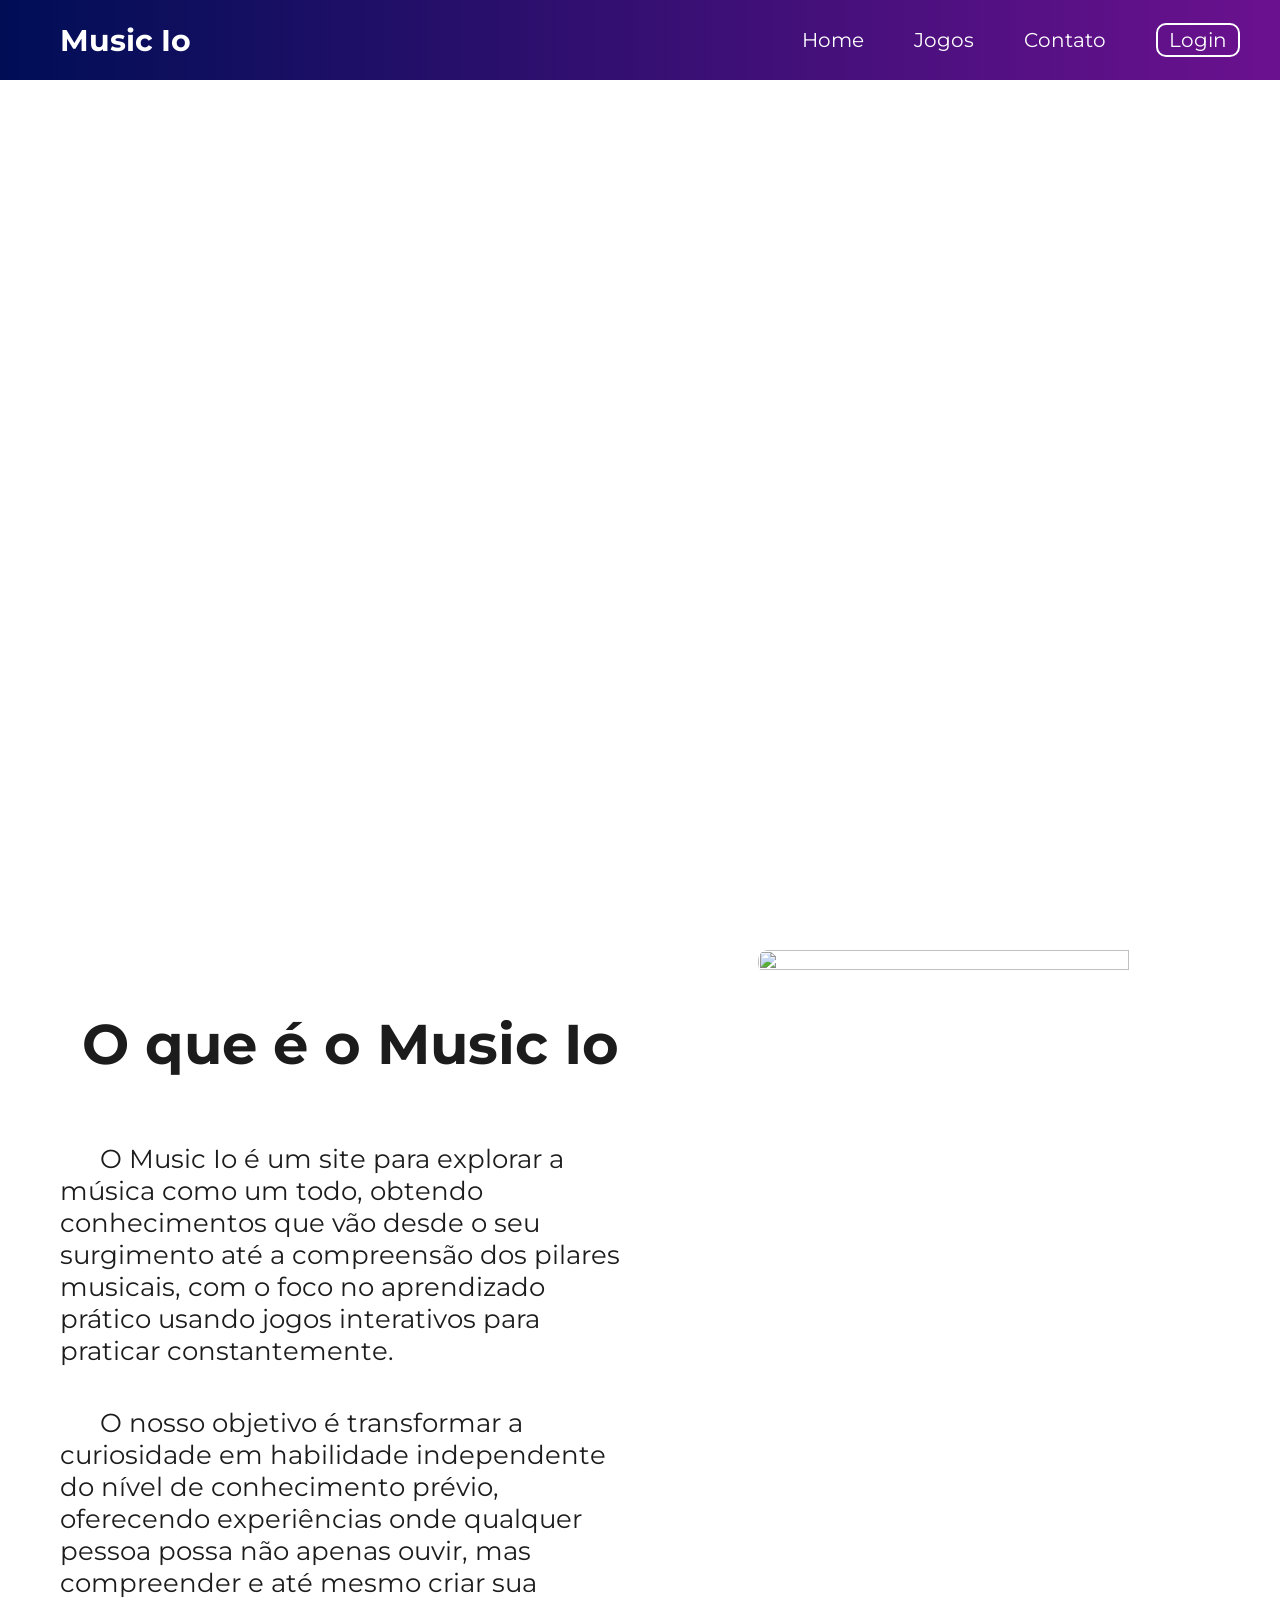
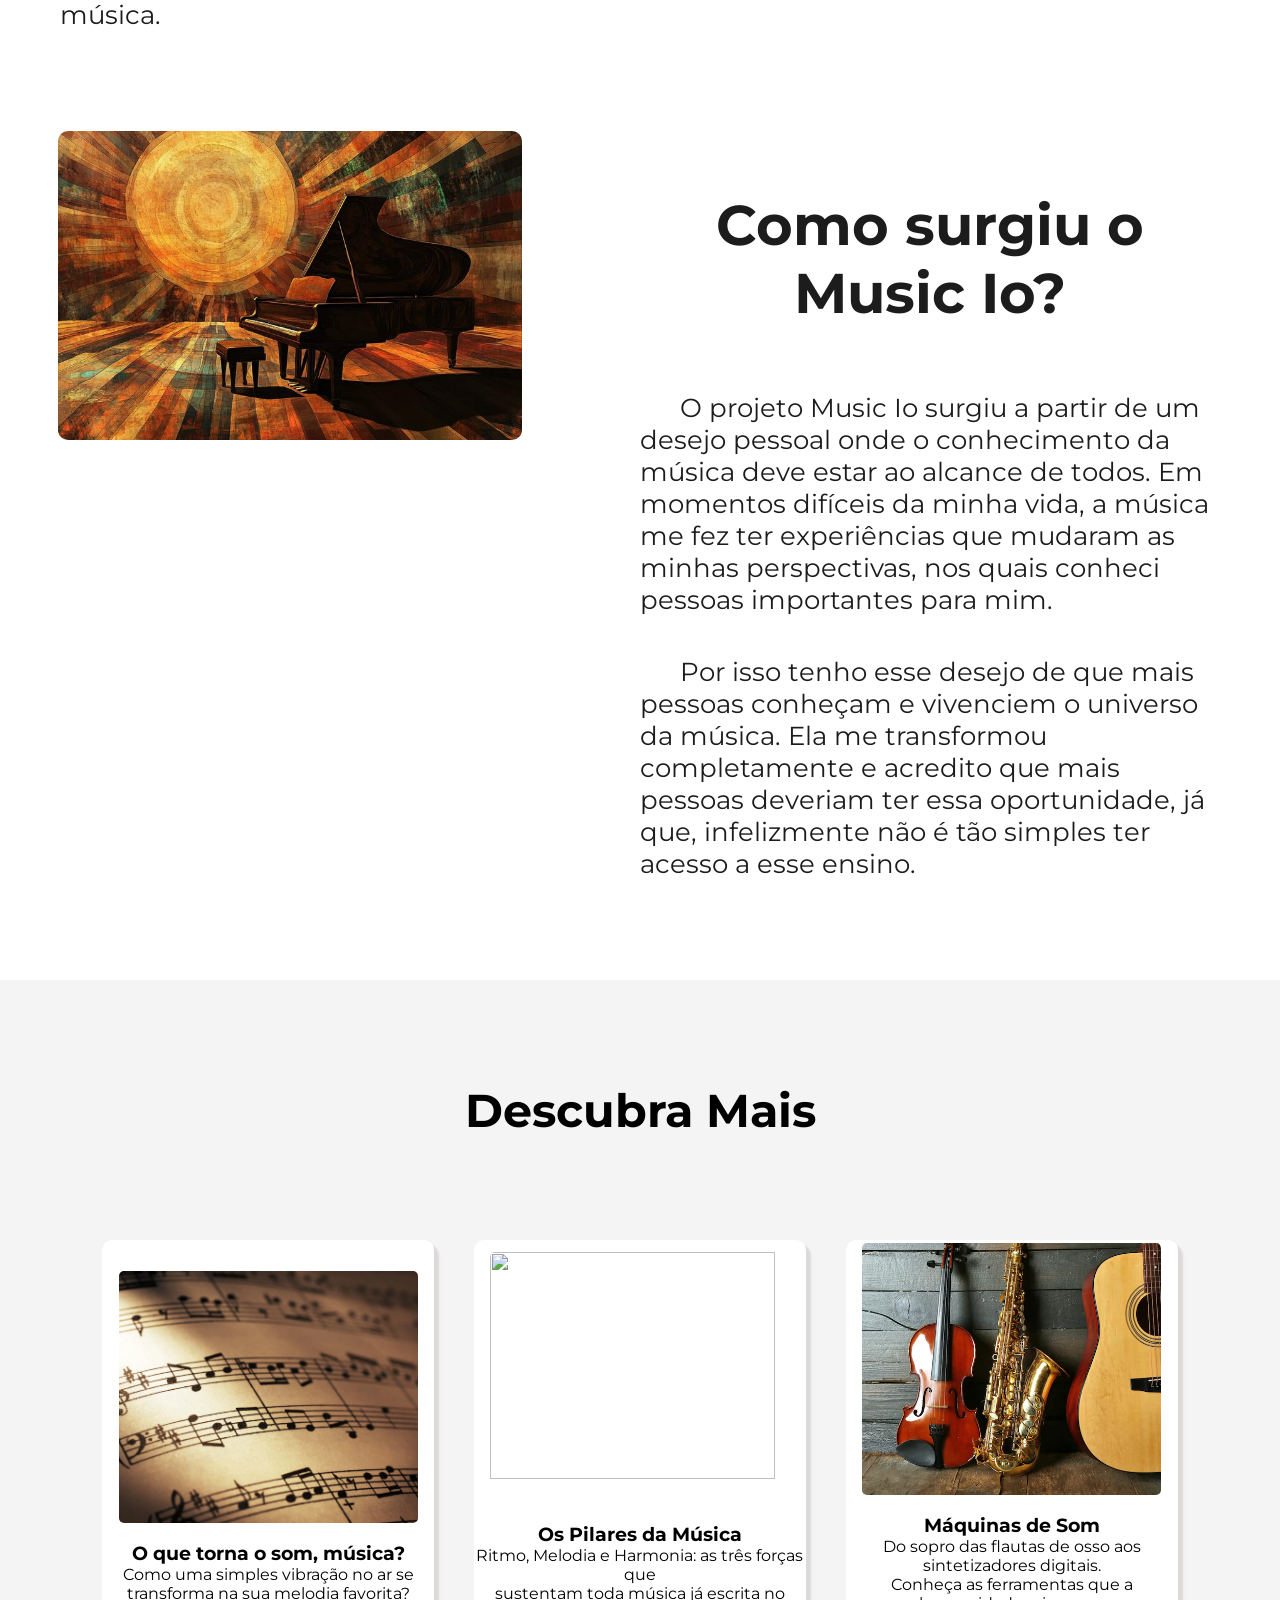
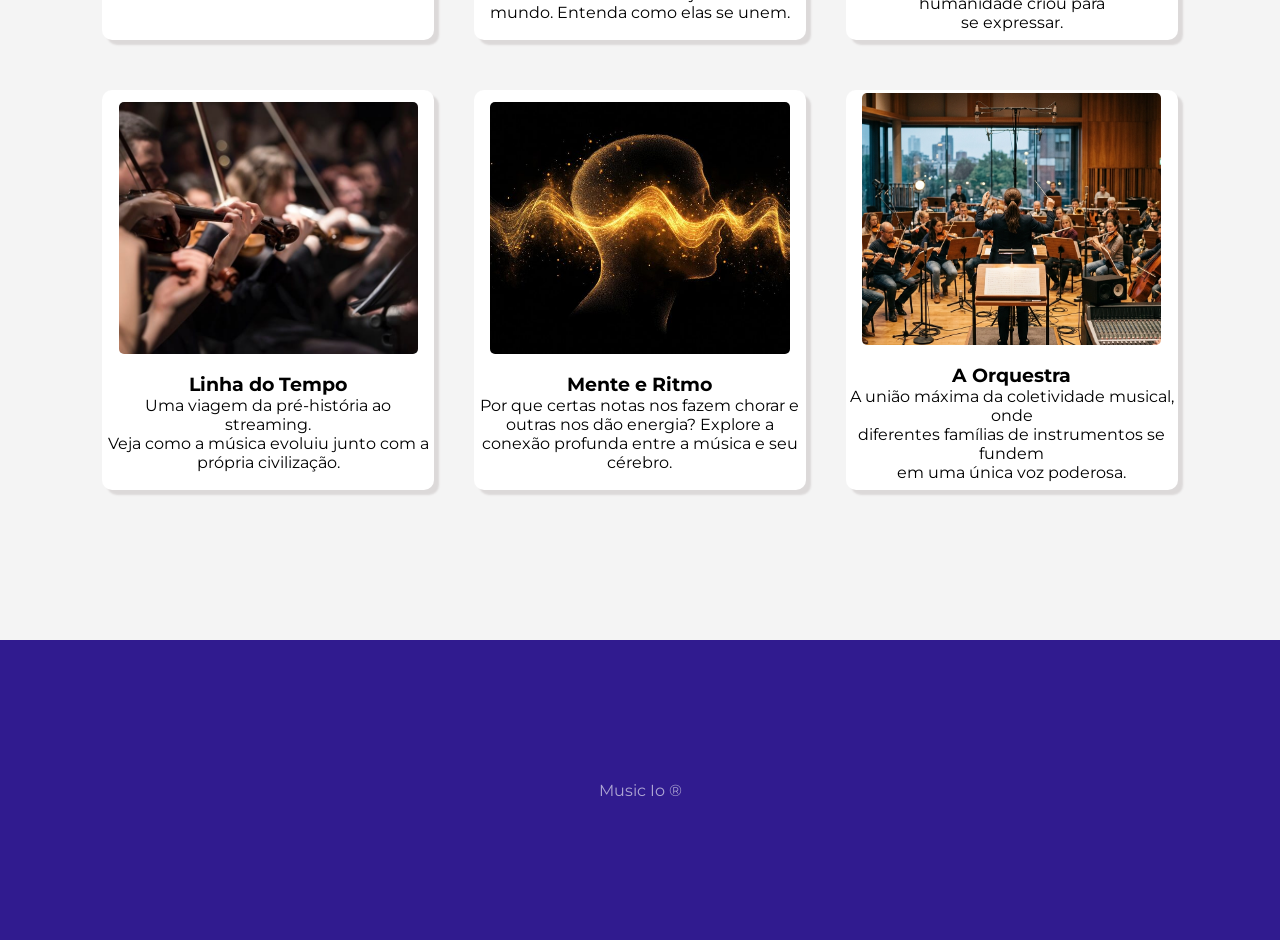
==== commit bc6446ab: "Finalizando a Página Home" ====
--- a/Muisc_Io/public/assents/index.html
+++ b/Muisc_Io/public/assents/index.html
@@ -16,7 +16,7 @@
 
 <body>
 
-    <!-- Header -->
+    <!-- ======= Header ======= -->
 
     <div class="header">
         <div class="titulo">Music Io</div>
@@ -54,33 +54,61 @@
     <div class="container-introducao">
         <div class="introducao">
             <div class="introducao-titulo">
+                <h1>O que é o Music Io</h1>
+            </div>
+            <div class="introducao-texto">
+                <p>     O Music Io é um site para explorar a música como um todo,
+                    obtendo conhecimentos que vão desde o seu surgimento até a compreensão dos pilares musicais,
+                    com o foco no aprendizado prático usando jogos interativos para praticar constantemente.
+                </p>
+                <p>
+                        O nosso objetivo é transformar a curiosidade em habilidade independente do nível de conhecimento prévio,
+                    oferecendo experiências onde qualquer pessoa possa não apenas ouvir, mas compreender e até mesmo criar sua
+                    música.
+                </p>
+            </div>
+        </div>
+        <div class="imgIntrod">
+
+            <img src="../assents/icons/images/o que é.jpg" alt="">
+
+        </div>
+    </div>
+
+    <div class="container-surgimento">
+        <div class="surgimento">
+            <div class="surgimento-titulo">
                 <h1>Como surgiu o Music Io?</h1>
             </div>
-            <div class="introducao-texto">
+            <div class="surgimento-texto">
                 <p>
-                    O projeto Music Io surgiu a partir de um desejo pessoal onde o conhecimento da música deve
+                        O projeto Music Io surgiu a partir de um desejo pessoal onde o conhecimento da música deve
                     estar ao alcance de todos. Em momentos difíceis da minha vida, a música me fez ter
-                    experiências que mudaram a minhas perspectivas, onde conheci pessoas importantes para mim.
-                </p>
-                <br>
+                    experiências que mudaram as minhas perspectivas, nos quais conheci pessoas importantes para mim.
+                </p>
                 <p>
-                    Por isso tenho esse desejo de que mais pessoas conhecam e vivenciem o universo da música,
-                    ela me transformou completamente e acredito que mais pessoas deveriam ter essa oportunidade,
-                    onde infelizmente não é tão simples ter acesso a esse ensino.
-                </p>
-            </div>
-        </div>
-        <div class="imgIntrod">
+                        Por isso tenho esse desejo de que mais pessoas conheçam e vivenciem o universo da música.
+                    Ela me transformou completamente e acredito que mais pessoas deveriam ter essa oportunidade,
+                    já que, infelizmente não é tão simples ter acesso a esse ensino.
+                </p>
+            </div>
+        </div>
+        <div class="imgSurg">
 
             <img src="../assents/icons/images/piano.jpg" alt="">
 
         </div>
-
-    </div>
-
-    <!-- Boxes -->
+    </div>
+
+    <!-- ======= Boxes ======= -->
 
     <div class="informations">
+
+        <div class="texto-informations">
+
+            <h1>Descubra Mais</h1>
+
+        </div>
 
         <div class="container1">
 
@@ -89,7 +117,7 @@
                     <img src="../assents/icons/images/o_que_e_musica.webp" alt="">
                 </div>
                 <div class="conteudo-box">
-                    <h3>A Ciência do Som</h3>
+                    <h3>O que torna o som, música?</h3>
                     <p>Como uma simples vibração no ar se transforma na sua melodia favorita?</p>
                 </div>
             </div>
@@ -100,8 +128,11 @@
                         alt=""></div>
                 <div class="conteudo-box">
                     <h3>Os Pilares da Música</h3>
-                    <p>Ritmo, Melodia e Harmonia: as três forças que sustentam toda música já escrita no mundo. Entenda
-                        como elas se unem.</p>
+                    <p>
+                        Ritmo, Melodia e Harmonia: as três forças que <br>
+                        sustentam toda música já escrita no mundo. Entenda
+                        como elas se unem.
+                    </p>
                 </div>
             </div>
 
@@ -112,14 +143,17 @@
                         alt=""></div>
                 <div class="conteudo-box">
                     <h3>Máquinas de Som</h3>
-                    <p>Do sopro das flautas de osso aos sintetizadores digitais. Conheça as ferramentas que a humanidade
-                        criou para se expressar.</p>
-                </div>
-            </div>
-
-        </div>
-
-        <!-- container2 -->
+                    <p>
+                        Do sopro das flautas de osso aos sintetizadores digitais.<br>
+                        Conheça as ferramentas que a humanidade criou para <br>
+                        se expressar.
+                    </p>
+                </div>
+            </div>
+
+        </div>
+
+        <!-- ======= container2 ======= -->
 
         <div class="container2">
 
@@ -129,8 +163,10 @@
                 </div>
                 <div class="conteudo-box">
                     <h3>Linha do Tempo</h3>
-                    <p>Uma viagem da pré-história ao streaming. Veja como a música evoluiu junto com a própria
-                        civilização.</p>
+                    <p>
+                        Uma viagem da pré-história ao streaming. <br>
+                        Veja como a música evoluiu junto com a <br>
+                        própria civilização.</p>
                 </div>
             </div>
 
@@ -141,26 +177,32 @@
                         alt=""></div>
                 <div class="conteudo-box">
                     <h3>Mente e Ritmo</h3>
-                    <p>Por que certas notas nos fazem chorar e outras nos dão energia? Explore a conexão profunda entre
-                        a música e seu cérebro.</p>
-                </div>
-            </div>
-
-
-            <div class="box caixa">
-                <div class="imagem"></div>
-                <div class="conteudo-box">
-                    <h3>A decidir</h3>
-                    <p>Lorem, ipsum dolor sit amet consectetur adipisicing elit. Delectus, repudiandae id! Voluptatibus
-                        velit eum sint sed dicta quis fugit magnam eius dolorem earum ea dolorum eos, accusantium
-                        reiciendis sapiente maxime?</p>
-                </div>
-            </div>
-
-        </div>
-    </div>
-
-    <!-- Footer -->
+                    <p>Por que certas notas nos fazem chorar e outras nos dão energia? Explore a conexão profunda
+                        entre a música e seu cérebro.
+                    </p>
+                </div>
+            </div>
+
+
+            <div class="box caixa">
+                <div class="imagem">
+
+                    <img src="../assents/icons/images/orquestra.png" alt="">
+                </div>
+                <div class="conteudo-box">
+                    <h3>A Orquestra</h3>
+                    <p>
+                        A união máxima da coletividade musical, onde <br>
+                        diferentes famílias de instrumentos se fundem <br>
+                        em uma única voz poderosa.
+                    </p>
+                </div>
+            </div>
+
+        </div>
+    </div>
+
+    <!-- ======= Footer ======= -->
 
     <div class="footer">Music Io ®</div>
 
--- a/Muisc_Io/public/assents/styles/index_style.css
+++ b/Muisc_Io/public/assents/styles/index_style.css
@@ -50,13 +50,14 @@
 
     text-decoration: none;
     font-size: 20px;
+    transition: all 0.2s ease-in-out;
 }
 
 .navbar a:hover {
 
-    transition: 0.5s;
+
     font-weight: bold;
-    font-size: 22px;
+    scale: (1.10);
 }
 
 .navbar li {
@@ -84,7 +85,7 @@
 
 
 
-/* Banner*/
+/* ====== Banner ====== */
 
 .banner {
     display: flex;
@@ -110,7 +111,6 @@
     color: rgba(255, 255, 255, 0.923);
 
     font-size: 44px;
-
 }
 
 .fraseBanner span {
@@ -125,29 +125,29 @@
     color: rgba(255, 255, 255, 0.81);
     padding: 0 20px;
     text-align: start;
-
-
-
-
-}
-
-.espacamento{
+}
+
+.espacamento {
 
     height: 50px;
     background-color: white;
 }
 
-/*Introdução*/
-
+
+/* ====== Introdução e Surgimento ====== */
+
+
+.container-surgimento,
 .container-introducao {
 
     display: flex;
 
-    height: 800px;
-    width: 100%;
-
-}
-
+    min-height: 85vh;
+    width: 100%;
+
+}
+
+.surgimento,
 .introducao {
     display: flex;
     flex-direction: column;
@@ -155,14 +155,15 @@
     width: 50%;
     height: 70%;
     margin: 60px;
-    
-    align-items: center;
-    
-
-}
-
+
+    align-items: center;
+
+    order: 2;
+}
+
+.surgimento-titulo,
 .introducao-titulo {
-    
+
     display: block;
     width: 100%;
 
@@ -171,40 +172,47 @@
 
     color: #000000e3;
 
-}
-
+    text-align: center;
+}
+
+.surgimento-texto,
 .introducao-texto {
 
     display: block;
 
     height: 40%;
     width: 100%;
-    
+
     flex-direction: column;
-    
-}
-
-
+
+}
+
+
+.surgimento p,
 .introducao p {
-    
-    font-size: 25px;
+
+    font-size: 26px;
     color: #000000e3;
 
-    margin-bottom: 30px;
-}
-
-.imgIntrod{
-    
-    display: flex;
-    justify-content: center;
-    align-items: center;
-    
+    margin-bottom: 40px;
+    text-indent: 40px;
+    /* text-indent: Espaçamento para o começo do parágrafo  */
+}
+
+.imgSurg,
+.imgIntrod {
+
+    display: flex;
+    justify-content: center;
+    align-items: center;
+
     width: 50%;
     height: 70%;
 }
 
-.imgIntrod img{
-    
+.imgSurg img,
+.imgIntrod img {
+
     background-position: center;
     background-size: cover;
     align-items: center;
@@ -213,13 +221,28 @@
 
     height: 90%;
     width: 80%;
-    
-}
-
-
-
-
-/* conteudo*/
+
+}
+
+.imgSurg {
+
+    order: 1;
+}
+
+.introducao {
+
+    order: 1;
+}
+
+.imgIntrod {
+
+    order: 2;
+}
+
+
+
+
+/* ====== conteudo ====== */
 
 .informations {
 
@@ -241,9 +264,20 @@
 }
 
 
-.container1 {
-
-    padding-top: 30vh;
+.texto-informations {
+
+
+    height: 260px;
+
+    display: flex;
+    justify-content: center;
+    align-items: center;
+
+}
+
+.texto-informations h1 {
+
+    font-size: 46px;
 }
 
 .container2 {
@@ -257,8 +291,10 @@
     display: flex;
     flex-direction: column;
     align-items: center;
+
     width: 450px;
     height: 400px;
+
     background-color: rgb(255, 255, 255);
     border-radius: 10px;
     box-shadow: 5px 5px 2px rgb(220, 217, 217);
@@ -286,10 +322,13 @@
 
     display: flex;
     background-size: cover;
+
     width: 95%;
     min-height: 70%;
-    justify-content: center;
     margin: 0px 5px 5px 5px;
+
+    justify-content: center;
+    align-items: center;
 
 }
 
@@ -312,7 +351,7 @@
 
 
 
-/*Footer*/
+/* ====== Footer ====== */
 
 .footer {
 
